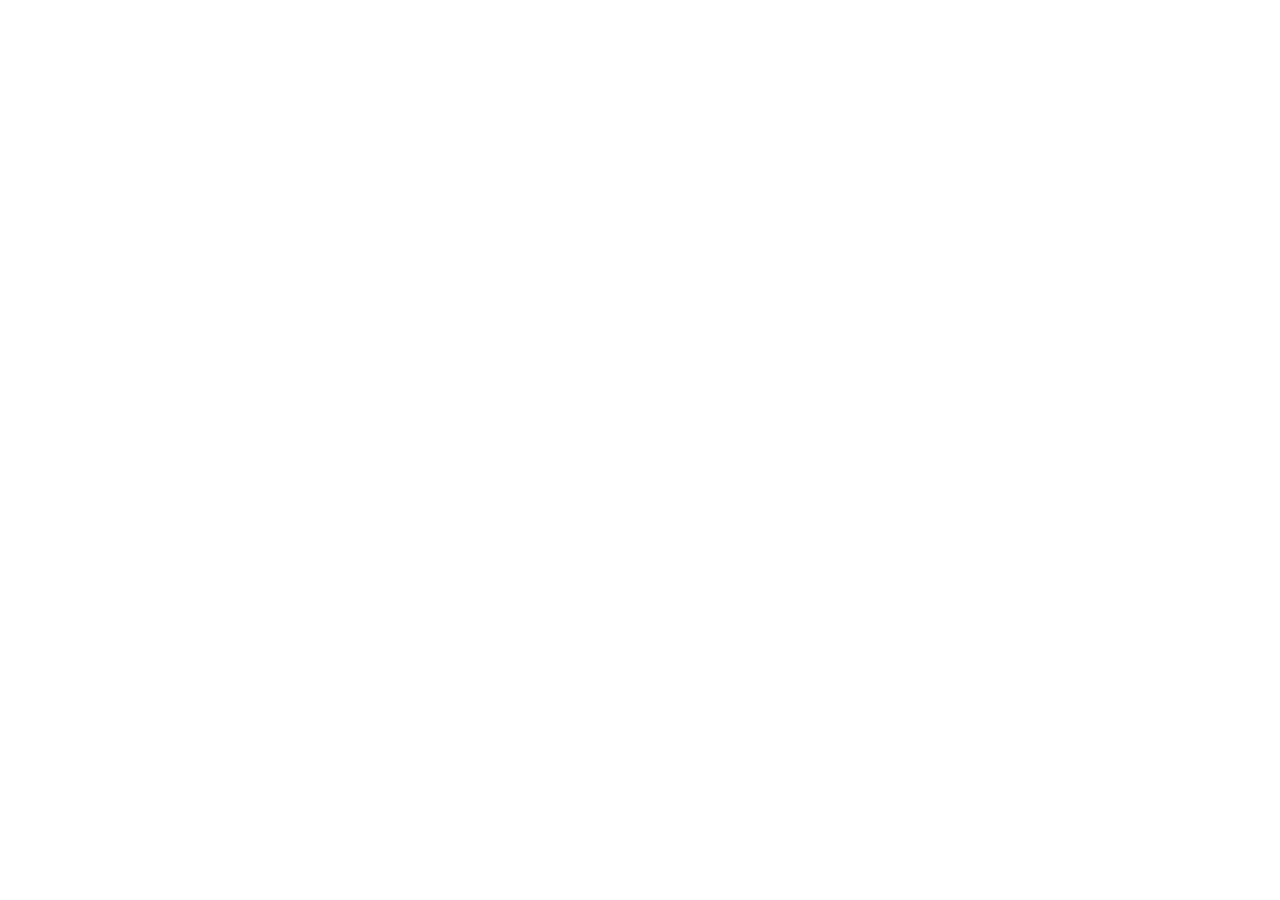
==== laurier-personal-website.html @ 6676b8fc "Prepared basic file structure" ====
<!DOCTYPE html>
<html>
    <head>
        <title>Meet Laurier Gauvin</title>

        <!-- CSS Sheets-->
        <link rel="stylesheet" href="styles/general.css">
        <link rel="stylesheet" href="styles/header.css">
        <link rel="stylesheet" href="styles/footer.css">

        <!-- Import Fonts (Roboto)-->
        <link rel="preconnect" href="https://fonts.googleapis.com">
        <link rel="preconnect" href="https://fonts.gstatic.com" crossorigin>
        <link href="https://fonts.googleapis.com/css2?family=Roboto:ital,wght@0,100;0,300;0,400;0,500;0,700;0,900;1,100;1,300;1,400;1,500;1,700;1,900&display=swap" rel="stylesheet">

    </head>
    <body>
        <header>
            
        </header>

    </body>

</html>
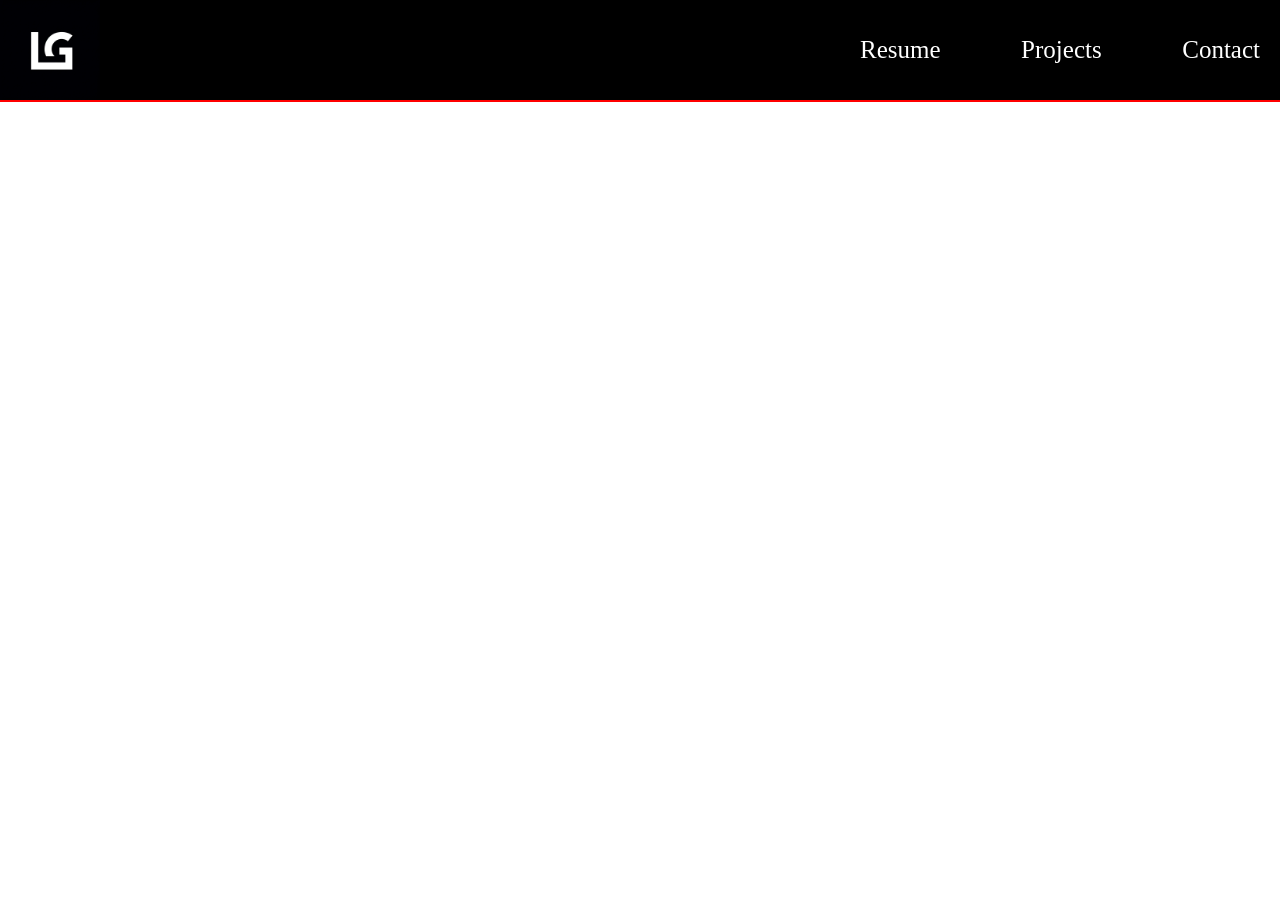
==== commit 32438bfb: "Finished basic header" ====
--- a/laurier-personal-website.html
+++ b/laurier-personal-website.html
@@ -1,23 +1,49 @@
 <!DOCTYPE html>
 <html>
     <head>
+        <meta charset="UTF-8">
         <title>Meet Laurier Gauvin</title>
-
         <!-- CSS Sheets-->
         <link rel="stylesheet" href="styles/general.css">
         <link rel="stylesheet" href="styles/header.css">
         <link rel="stylesheet" href="styles/footer.css">
-
         <!-- Import Fonts (Roboto)-->
         <link rel="preconnect" href="https://fonts.googleapis.com">
         <link rel="preconnect" href="https://fonts.gstatic.com" crossorigin>
         <link href="https://fonts.googleapis.com/css2?family=Roboto:ital,wght@0,100;0,300;0,400;0,500;0,700;0,900;1,100;1,300;1,400;1,500;1,700;1,900&display=swap" rel="stylesheet">
-
     </head>
     <body>
-        <header>
-            
+        <header class="header">
+            <div class="left-section">
+                <img class="initials" src="images/initials.webp" alt="Logo">
+            </div>
+            <nav class="right-section">
+                <div class="resume-link">
+                    <a href="https://ca.linkedin.com/in/laurier-gauvin-b5a834187">
+                        <p>Resume</p>
+                    </a>
+                </div>
+                <div class="projects-dropdown">
+                    <a href="https://ca.linkedin.com/in/laurier-gauvin-b5a834187">
+                        <p>Projects</p>
+                    </a>
+                </div>
+                <div class="contact">
+                    <a href="https://ca.linkedin.com/in/laurier-gauvin-b5a834187">
+                        <p>Contact</p>
+                    </a>
+                </div>
+            </nav>
         </header>
+        <main>
+            <section>
+
+
+
+            </section>
+
+
+        </main>
 
     </body>
 
--- a/styles/general.css
+++ b/styles/general.css
@@ -0,0 +1,7 @@
+body {
+    padding-top: 100px;
+}
+
+a, a:visited {
+    text-decoration: none;
+}
--- a/styles/header.css
+++ b/styles/header.css
@@ -0,0 +1,34 @@
+.header {
+    height: 100px;
+    display: flex;
+    justify-content: space-between;
+    position: fixed;
+    top: 0;
+    left: 0;
+    right: 0;
+    background-color: black;
+    border-bottom: 2px solid red;
+    z-index: 100;
+}
+
+.initials {
+    height: 100px;
+}
+
+.right-section {
+    display: flex;
+    width: 400px;
+    align-items: center;
+    justify-content: space-between;
+    padding-right: 20px;
+    padding-left: 20px;
+}
+
+.right-section p {
+    color: white;
+    font-size: 25px;
+    text-decoration: none;
+}
+
+
+
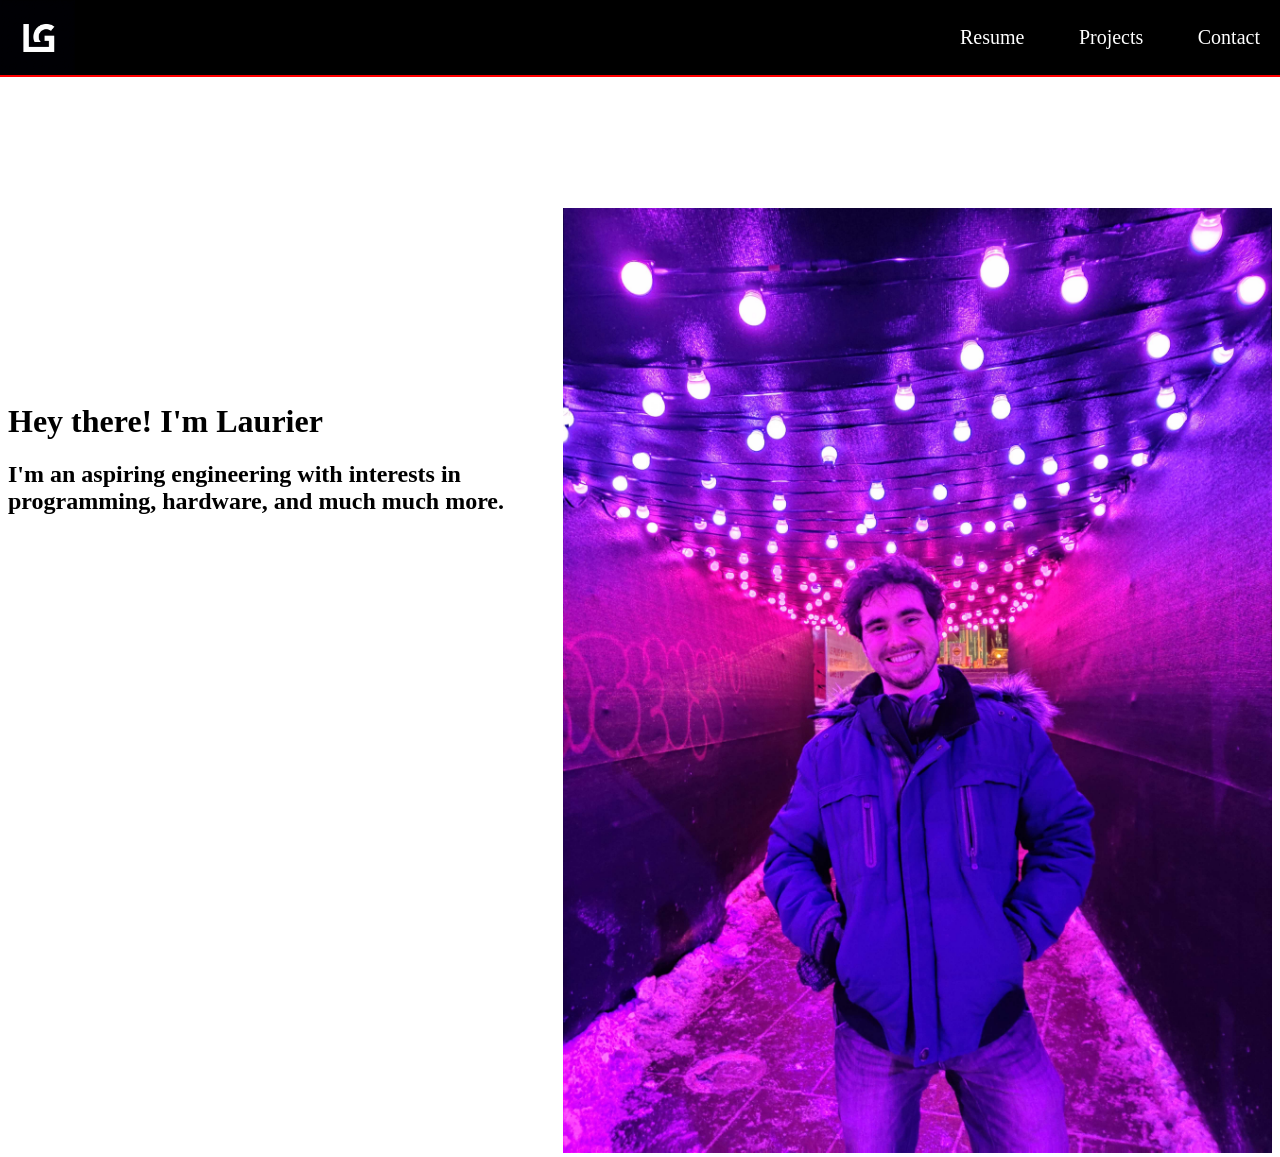
==== commit 9903b37d: "Almost done main content section" ====
--- a/laurier-personal-website.html
+++ b/laurier-personal-website.html
@@ -7,6 +7,8 @@
         <link rel="stylesheet" href="styles/general.css">
         <link rel="stylesheet" href="styles/header.css">
         <link rel="stylesheet" href="styles/footer.css">
+        <link rel="stylesheet" href="styles/introduction-content.css">
+
         <!-- Import Fonts (Roboto)-->
         <link rel="preconnect" href="https://fonts.googleapis.com">
         <link rel="preconnect" href="https://fonts.gstatic.com" crossorigin>
@@ -35,15 +37,17 @@
                 </div>
             </nav>
         </header>
-        <main>
-            <section>
-
-
-
-            </section>
-
-
+        <main class="introduction-content">
+            <div class="introduction-text">
+                <h1>Hey there! I'm Laurier</h1>
+                <h2>I'm an aspiring engineering with interests in programming, hardware, and much much more.</h2>
+            </div>
+            <div class="introduction-image">
+                <img class="personal-photo" src="images/personal-photo.jpg">
+            </div>
         </main>
+        <footer>
+        </footer>
 
     </body>
 
--- a/styles/general.css
+++ b/styles/general.css
@@ -1,5 +1,5 @@
 body {
-    padding-top: 100px;
+    padding-top: px;
 }
 
 a, a:visited {
--- a/styles/header.css
+++ b/styles/header.css
@@ -1,5 +1,5 @@
 .header {
-    height: 100px;
+    height: 75px;
     display: flex;
     justify-content: space-between;
     position: fixed;
@@ -9,15 +9,16 @@
     background-color: black;
     border-bottom: 2px solid red;
     z-index: 100;
+    
 }
 
 .initials {
-    height: 100px;
+    height: 75px;
 }
 
 .right-section {
     display: flex;
-    width: 400px;
+    width: 300px;
     align-items: center;
     justify-content: space-between;
     padding-right: 20px;
@@ -26,7 +27,7 @@
 
 .right-section p {
     color: white;
-    font-size: 25px;
+    font-size: 20px;
     text-decoration: none;
 }
 
--- a/styles/introduction-content.css
+++ b/styles/introduction-content.css
@@ -0,0 +1,30 @@
+.introduction-content {
+    display: flex;
+    flex-direction: column;
+    align-items: center;
+    justify-content: center;
+    min-height: 100vh; /* Ensures the content is centered vertically */
+    max-height: 400px;
+    gap: 20px; /* Space between text and image */
+}
+
+/* Responsive behavior */
+@media (min-width: 600px) { /* Adjust the breakpoint to your needs */
+    .introduction-content {
+        flex-direction: row; /* Switches to horizontal layout on wider screens */
+    }
+}
+
+.introduction-text, .introduction-image {
+    max-height: 500px; /* Example max-height; adjust as needed */
+}
+
+.introduction-image {
+    width: 100%;
+    height: auto;
+}
+
+.personal-photo {
+    width: 100%;
+    height: auto;
+}
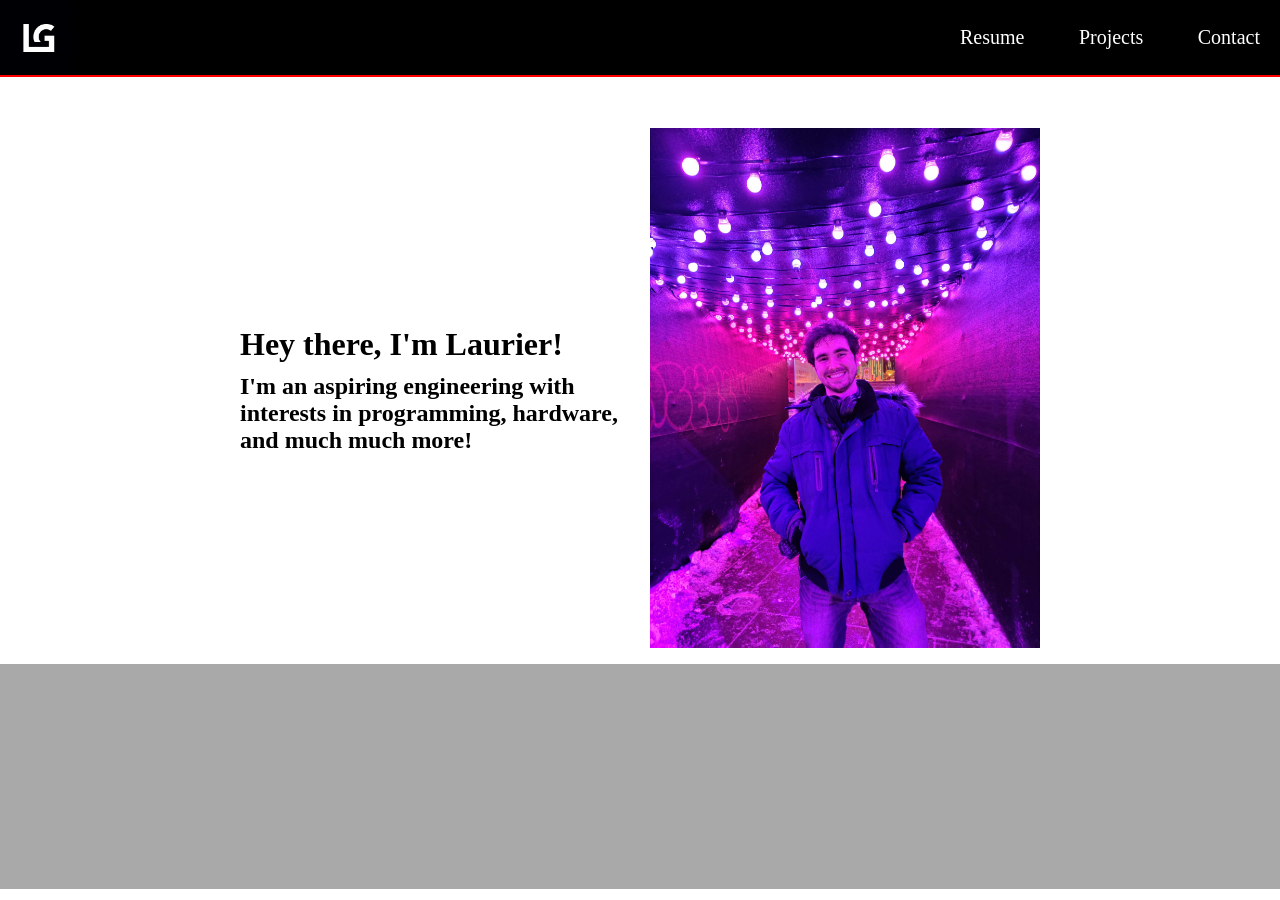
==== commit 986b8f23: "Implemented responsive design using flexboxes" ====
--- a/laurier-personal-website.html
+++ b/laurier-personal-website.html
@@ -39,14 +39,15 @@
         </header>
         <main class="introduction-content">
             <div class="introduction-text">
-                <h1>Hey there! I'm Laurier</h1>
-                <h2>I'm an aspiring engineering with interests in programming, hardware, and much much more.</h2>
+                <h1>Hey there, I'm Laurier!</h1>
+                <h2>I'm an aspiring engineering with interests in programming, hardware, and much much more!</h2>
             </div>
             <div class="introduction-image">
                 <img class="personal-photo" src="images/personal-photo.jpg">
             </div>
         </main>
-        <footer>
+        <footer class="footer">
+
         </footer>
 
     </body>
--- a/styles/general.css
+++ b/styles/general.css
@@ -1,5 +1,5 @@
 body {
-    padding-top: px;
+    padding-top: 100px;
 }
 
 a, a:visited {
--- a/styles/footer.css
+++ b/styles/footer.css
@@ -0,0 +1,5 @@
+.footer {
+    background-color: darkgrey;
+    height: 225px;
+    margin: -8px;
+}
--- a/styles/introduction-content.css
+++ b/styles/introduction-content.css
@@ -1,30 +1,56 @@
+/* Base styling for the introduction section */
 .introduction-content {
     display: flex;
-    flex-direction: column;
-    align-items: center;
-    justify-content: center;
-    min-height: 100vh; /* Ensures the content is centered vertically */
-    max-height: 400px;
-    gap: 20px; /* Space between text and image */
+    flex-direction: row; /* default layout with items side-by-side */
+    align-items: center; /* centers items vertically within the container */
+    justify-content: center; /* centers items horizontally in the container */
+    padding: 20px;
+    gap: 20px; /* ensures space between text and image */
 }
 
-/* Responsive behavior */
-@media (min-width: 600px) { /* Adjust the breakpoint to your needs */
+.introduction-text,
+.introduction-image {
+    flex: 1; /* allows flex items to grow and shrink but not beyond their content size */
+    max-width: 50%; /* prevents either section from taking more than half the container's width */
+}
+
+.introduction-text h1,
+.introduction-text h2 {
+    margin: 10px 0; /* spacing between the header elements */
+}
+
+.introduction-image img.personal-photo {
+    width: 100%; /* full width of its container */
+    max-width: 400px; /* maximum width of the image to prevent over-stretching */
+    max-height: 600px; /* maximum image height */
+    height: auto; /* maintains the aspect ratio */
+}
+
+/* Media query for smaller screens */
+@media (max-width: 800px) {
     .introduction-content {
-        flex-direction: row; /* Switches to horizontal layout on wider screens */
+        flex-direction: column; /* stack items vertically on small screens */
+    }
+
+    .introduction-text,
+    .introduction-image {
+        max-width: 100%; /* allows each section to take full width of the container on small screens */
+    }
+
+    .introduction-image img.personal-photo {
+        width: auto; /* prevents the image from stretching to fit the container */
+        max-width: 100%; /* ensures the image does not exceed the width of the container */
     }
 }
 
-.introduction-text, .introduction-image {
-    max-height: 500px; /* Example max-height; adjust as needed */
+/* Additional media query to handle the layout on larger screens */
+@media (min-width: 801px) {
+    .introduction-content {
+        max-width: 800px; /* maximum width of the entire content section */
+        margin: auto; /* centers the content section horizontally */
+    }
 }
 
-.introduction-image {
-    width: 100%;
-    height: auto;
-}
 
-.personal-photo {
-    width: 100%;
-    height: auto;
-}+
+
